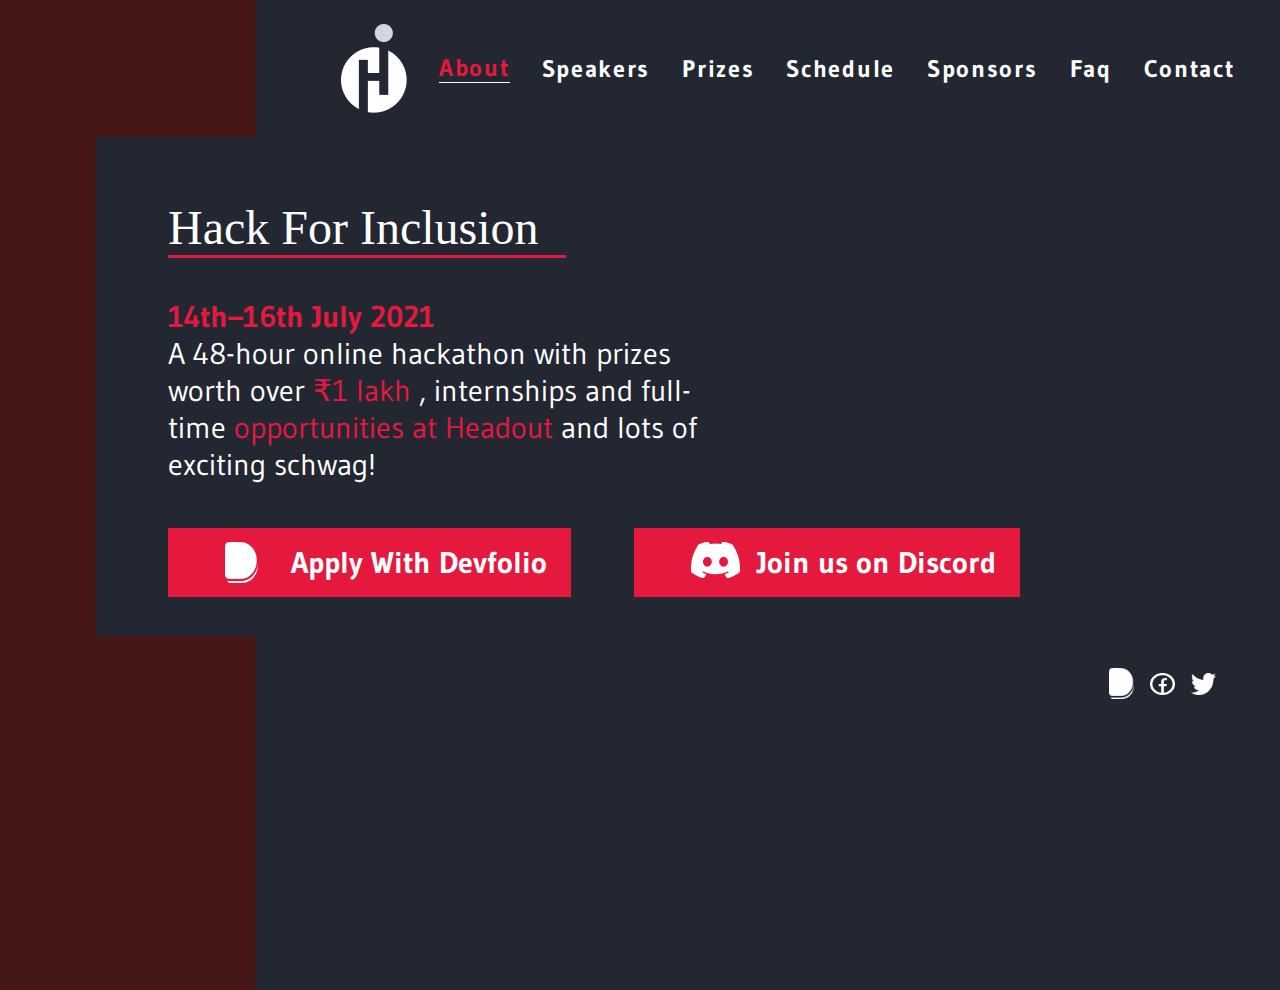
==== index.html @ b7e2710e "UI Updated" ====
<!DOCTYPE html>
<!--[if lt IE 7]>      <html class="no-js lt-ie9 lt-ie8 lt-ie7"> <![endif]-->
<!--[if IE 7]>         <html class="no-js lt-ie9 lt-ie8"> <![endif]-->
<!--[if IE 8]>         <html class="no-js lt-ie9"> <![endif]-->
<!--[if gt IE 8]>      <html class="no-js"> <!--<![endif]-->
<html>
    <head>
        <meta charset="utf-8">
        <meta http-equiv="X-UA-Compatible" content="IE=edge">
        <title></title>
        <meta name="description" content="">
        <meta name="viewport" content="width=device-width, initial-scale=1">
        <link rel="stylesheet" href="css/style.css">
    </head>
    <body>
    <div class="container">
        <nav>
            <ul class="menu">
                <div class="logo">
                    <img src="images/logo.png" />
                </div>
                <li class="active"><a href="index.html">About </a></li>
                <li>Speakers</li>
                <li ><a href="prizes.html">Prizes</a></li>
                <li>Schedule</li>
                <li>Sponsors</li>
                <li>Faq</li>
                <li>Contact</li>
            </ul>
        </nav>

<section class="page1">
    <h2 class="title">Hack For Inclusion</h2>
    <p>
        <span class="colored-text bold">14th–16th July 2021 </span><br>
A 48-hour online hackathon with prizes worth over <span class="colored-text">₹1 lakh </span>, internships and full-time <span class="colored-text"> opportunities at Headout </span>and lots of exciting schwag!


    </p>
    <div class="actions">
        <button class="btn"> <span class="icon">
            <img src="images/dicord.png">
        </span>Apply With Devfolio</button>
        <button class="btn"> <span class="icon">
            <img src="images/discord.png">
        </span>Join us on Discord</button>

    </div>
    
</section>
    <footer>
        <div class="socials">
            <ul class="social-logos">
                <li><img src="images/dicord.png" alt="" class="footer-icon"></li>
                <li><img src="images/facebook.png" alt="" class="footer-icon"></li>
                <li><img src="images/twitter.png" alt="" class="footer-icon"></li>
            </ul>
        </div>
    </footer>
    </div>  
    


        
        <script src="" async defer></script>
    </body>
</html>
---- css/style.css ----
@import url("https://fonts.googleapis.com/css2?family=Gudea:ital,wght@0,400;0,700;1,400&display=swap");

body {
  margin: 0;
  box-sizing: border-box;
  padding: 0;
  background: rgb(69, 23, 23);
}

.menu a:hover{
  color: #e5193d;

}

.container {
  width: 80%;
  height: 110vh;
  background-color: #232731;
  float: right;
  font-family: "Gudea", sans-serif;
}

.menu {
  list-style: none;
  display: flex;
  justify-content: center;
  gap: 2rem;
  color: white;
  font-family: "Gudea", sans-serif;
  align-items: center;
  color: #fff;
  text-align: center;
  font-family: Gudea;
  font-size: 24px;
  font-style: normal;
  font-weight: 700;
  line-height: normal;
  letter-spacing: 1.7px;
}

.logo {
  display: flex;
  width: 65.605px;
height: 88.658px;
}

.logo img{
    margin-right: 3.5rem;
}

nav {
  display: flex;
  justify-content: center;
  align-items: center;
}

.page1 {
  background-color: #232731;
  margin-left: -10rem;
  padding: 1.5rem;
}
.active {
  border-bottom: 1px solid rgb(255, 255, 255);
  color: #e5193d;
}

h2 {
  font-family: poppins;
  font-size: 3rem;
  font-weight: 500;
  margin-left: 3rem;
  border-bottom: 2px solid #e5193d;
  border-width: 0.2rem;
  overflow: hidden;
  width: 35%;
  color: white;
}
.title {
  width: ;
}

p {
  color: white;
  font-family: "Gudea", sans-serif;
  font-size: 30px;
  margin-left: 3rem;
  width: 50%;
  font-weight: 300;
  color: white;
  height: 50%;
}

.bold {
  font-weight: 600;
}

.colored-text {
  color: #e5193d;
}

.btn {
  height: 69px;
  margin-left: 3rem;
  background: #e5193d;
  border: none;
  padding: 1.5rem;
  color: white;
  justify-content: center;
  font-weight: 700;
  font-size: 30px;
  font-family: Gudea;
  display: flex;

  align-items: center;
  border: none;
}

.icon {
  width: 33px;
  height: 41px;
  padding: 33px;
}

.actions {
  display: flex;
}
button {
  margin: 15px;
}

.social-logos {
  display: flex;
  justify-content: right;
  list-style: none;
  gap: 1rem;
  align-items: center;
  padding: 1rem;
  margin-right: 3rem;
}

.footer-icon {
  width: 25px;
}

.speaker-card{
  display: grid;
  grid-template-columns: 1fr 1fr;
  padding: 10px;  


}

.titleprizes{
  font-size: 20px;
  width: 7%;
}

.speaker-img{
  background: #D9D9D9;
    width: 150px;
height: 150px;
}

.speakers-sec{
  display: grid;
  grid-template-columns: repeat(3,1fr);
  width: 80%;
}
.speaker-info{
  color: white;
  font-family: Gudea;
  font-size: 25x;
  width: 150px;
  height: 150px;
  justify-content: center;
  text-align: center;
  align-content: center;
  display: flex;
  flex-direction: column;
}

.speaker-name{
  font-size: 1.6rem;
  font-weight: 600;
}



a { color: inherit;
  text-decoration: none;}
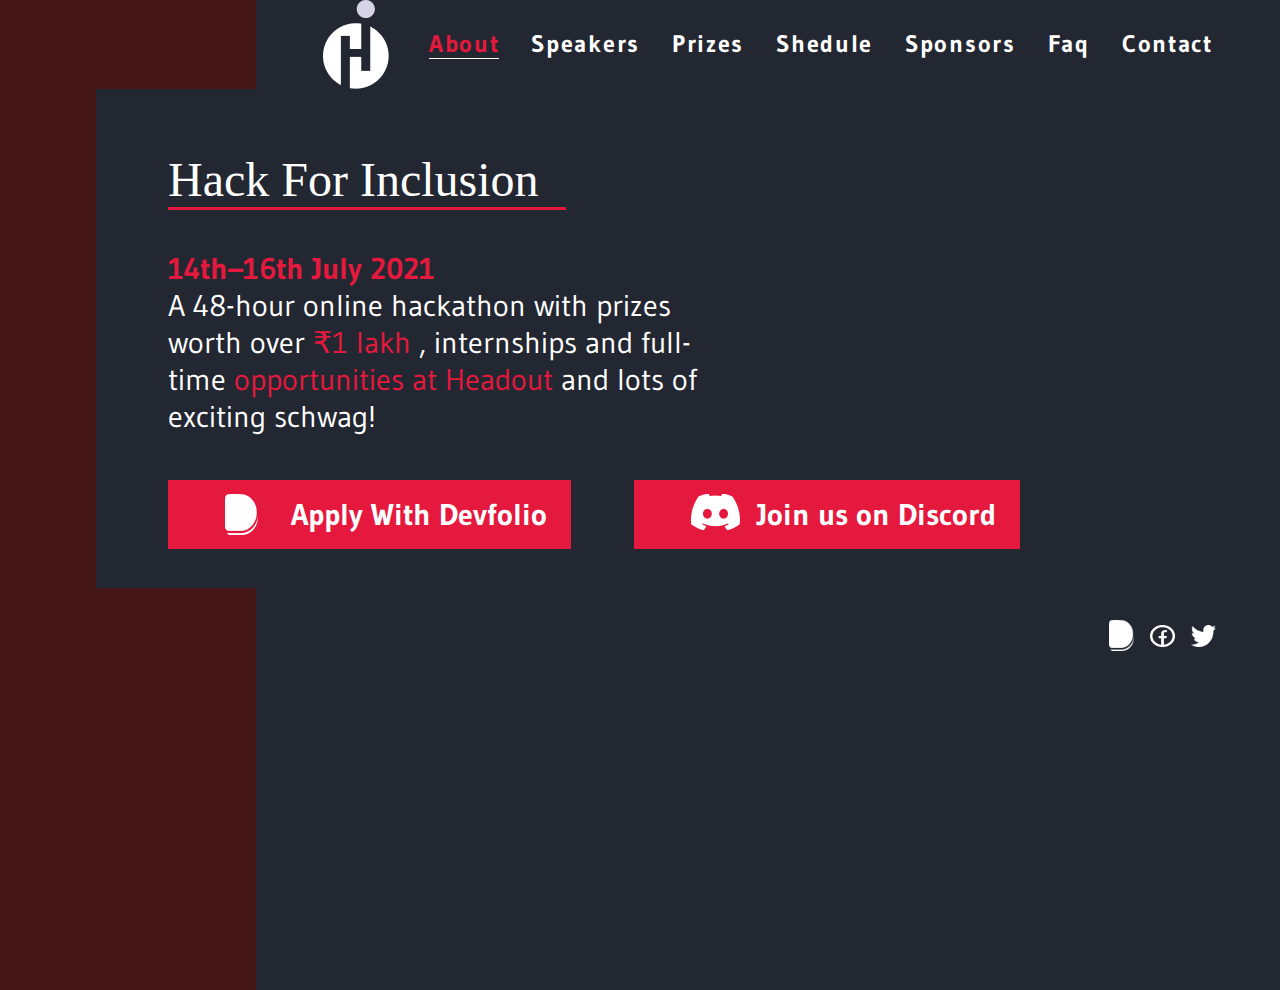
==== commit 7c89b8ed: "Responsive" ====
--- a/index.html
+++ b/index.html
@@ -11,22 +11,31 @@
         <meta name="description" content="">
         <meta name="viewport" content="width=device-width, initial-scale=1">
         <link rel="stylesheet" href="css/style.css">
+        <link rel="stylesheet" href="https://cdnjs.cloudflare.com/ajax/libs/font-awesome/6.4.0/css/all.min.css"
+        integrity="sha512-iecdLmaskl7CVkqkXNQ/ZH/XLlvWZOJyj7Yy7tcenmpD1ypASozpmT/E0iPtmFIB46ZmdtAc9eNBvH0H/ZpiBw=="
+        crossorigin="anonymous" referrerpolicy="no-referrer" />
+
     </head>
     <body>
     <div class="container">
         <nav>
+            <div class="logo">
+                <img src="images/logo.png" />
+            </div>
             <ul class="menu">
-                <div class="logo">
-                    <img src="images/logo.png" />
-                </div>
-                <li class="active"><a href="index.html">About </a></li>
-                <li>Speakers</li>
-                <li ><a href="prizes.html">Prizes</a></li>
-                <li>Schedule</li>
-                <li>Sponsors</li>
-                <li>Faq</li>
-                <li>Contact</li>
+                
+                <li>
+                    <a href="#.html" class="active">About</a>
+                    <a href="#.html  ">Speakers</a>
+                    <a href="#.html">Prizes</a>
+                    <a href="#.html">Shedule</a>
+                    <a href="#.html">Sponsors</a>
+                    <a href="#.html">Faq</a>
+                    <a href="#.html">Contact</a>
+                </li>
             </ul>
+            <button id="open-btn"> <i class="fa-solid fa-bars"></i></button>
+            <button id="close-btn"> <i class="fa-solid fa-xmark"></i></i></button>
         </nav>
 
 <section class="page1">
@@ -62,6 +71,6 @@
 
 
         
-        <script src="" async defer></script>
+        <script src="main.js" async defer></script>
     </body>
 </html>--- a/css/style.css
+++ b/css/style.css
@@ -38,6 +38,14 @@
   letter-spacing: 1.7px;
 }
 
+
+li{
+  display: flex;
+  gap: 2rem;
+}
+
+
+
 .logo {
   display: flex;
   width: 65.605px;
@@ -184,8 +192,192 @@
   font-weight: 600;
 }
 
+nav button{
+  display: none;
+}
+
+
 
 
 a { color: inherit;
   text-decoration: none;} 
 
+
+  @media screen and (max-width: 600px) {
+    .menu {
+      display: flex;
+      flex-direction: column;
+
+    }
+    .menu a:hover{
+      color: #232731;
+    
+    }
+    .menu li {
+      display: none;
+      flex-direction: column;
+      position: absolute;
+      background: #e5193d;
+      margin-top: 30rem;
+      right: 2rem;
+      width: 50%;
+      box-shadow: -4rem 6rem 10rem rgba(0, 0, 0, 0.9) ;
+      padding-bottom: 1rem;
+      border-radius: 10px;
+      
+    }
+    .menu li a{
+      box-shadow: -4rem 6rem 10rem rgba(0, 0, 0, 0.6) ;
+      display: flex;
+      justify-content: center;
+      align-items: center;
+    }
+    
+    a:hover{
+      color:#232731;
+    }
+    .menu .logo{
+      display: block;
+    }
+
+    .container{
+      width: 50%;
+      height: 110vh;
+      background-color: #232731;
+      justify-content: center;
+      font-family: "Gudea", sans-serif;
+      
+    }
+
+    .page1{
+      height: 80vh;
+    }
+    
+    .pagep{
+      height: 80vh;
+
+    }
+
+    .title{
+      width:90% ;
+      font-size: 1.5rem;
+      font-weight: 600;
+      margin-left: 1rem;
+    }
+
+    .page1 p{
+      font-size: 20px;
+      width: 80%;
+      padding-top: 3rem;
+      margin-left: 1rem;
+      margin-bottom: -4rem;
+
+    }
+
+    .btn{
+      font-size: 1rem;
+      height: 25px;
+      margin-left: 1rem;
+      align-items: center;
+
+    }
+
+    .actions{
+      display: flex;
+      flex-direction: column;
+    }
+
+    .titleprizes{
+      width: 100%;
+    }
+    .social-logos{
+      padding: 0rem;
+    }
+    .icon {
+      width: 25px;
+      height: 25px;
+      padding: 10px;
+    }
+
+    .icon img{
+      height: 100%;
+      width: 100%;
+    }
+
+    .logo{
+      height: 50px;
+      margin-left: -25rem;
+      padding: 10px;
+    }
+    nav button{
+      display:inline-block;
+      background: transparent;
+      color:var(--color-light);
+      font-size: 1.8rem;
+      cursor: pointer;
+    }
+
+    nav button#close-btn {
+        display: none;
+        
+        position: absolute;
+        right: 2rem;
+        color: #e5193d;
+        border: none;
+
+    }
+    nav button#open-btn {
+      display: flex;
+      position: absolute;
+      right: 2rem;
+      color: #e5193d;
+      border: none;
+
+    }
+    .titleprizes{
+      width: 35%;
+      margin: 0;
+    }
+    .speakers-sec{
+      width: 100%;
+      display: flex;
+      flex-direction: column;
+      
+
+    }
+    .speaker-card{
+      width: 90%;
+      padding: ;
+      margin-top: 1rem;
+    }
+    .speaker-img{
+       height: 100px;
+       width: 100px;
+    }
+    .speaker-info{
+      height: 100px;
+      width: 100px;
+   }
+    .prizediv{
+      background: #232731;
+      padding: 15px;
+      width: 100%;
+      margin-left: -1rem;
+    }
+    .hide{
+      display: none;
+    }
+    .page1{
+      background: transparent;
+    }
+
+    .social-logos{
+      display: none;
+    }
+    
+   
+  }
+    
+  }
+
+
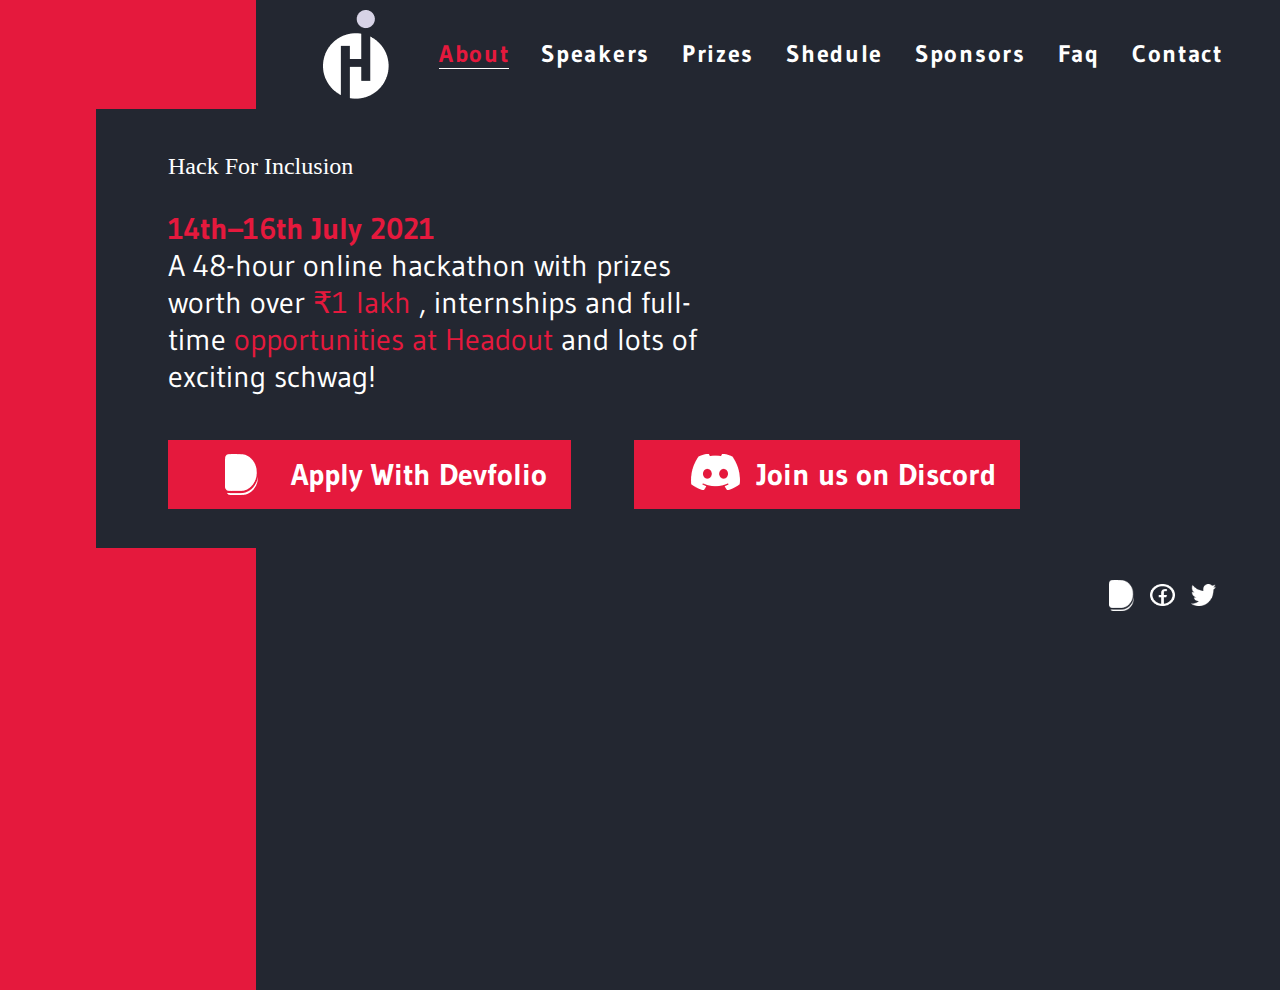
==== commit 87597f10: "Complete Updated" ====
--- a/index.html
+++ b/index.html
@@ -25,13 +25,13 @@
             <ul class="menu">
                 
                 <li>
-                    <a href="#.html" class="active">About</a>
-                    <a href="#.html  ">Speakers</a>
-                    <a href="#.html">Prizes</a>
+                    <a href="index.html" class="active">About</a>
+                    <a href="Speakers.html ">Speakers</a>
+                    <a href="prizes.html">Prizes</a>
                     <a href="#.html">Shedule</a>
                     <a href="#.html">Sponsors</a>
-                    <a href="#.html">Faq</a>
-                    <a href="#.html">Contact</a>
+                    <a href="Faq.html">Faq</a>
+                    <a href="contact.html">Contact</a>
                 </li>
             </ul>
             <button id="open-btn"> <i class="fa-solid fa-bars"></i></button>
--- a/css/style.css
+++ b/css/style.css
@@ -4,7 +4,7 @@
   margin: 0;
   box-sizing: border-box;
   padding: 0;
-  background: rgb(69, 23, 23);
+  background: #e5193d;
 }
 
 .menu a:hover{
@@ -48,6 +48,7 @@
 
 .logo {
   display: flex;
+  padding: 10px;
   width: 65.605px;
 height: 88.658px;
 }
@@ -74,13 +75,10 @@
 
 h2 {
   font-family: poppins;
-  font-size: 3rem;
   font-weight: 500;
   margin-left: 3rem;
-  border-bottom: 2px solid #e5193d;
   border-width: 0.2rem;
   overflow: hidden;
-  width: 35%;
   color: white;
 }
 .title {
@@ -159,9 +157,15 @@
 }
 
 .titleprizes{
-  font-size: 20px;
-  width: 7%;
-}
+  font-size: 35px;
+  font-family: Gudea;
+  font-weight:700;
+  text-overflow: clip;
+  width: fit-content;
+  border-bottom: 2px solid #e5193d;
+}
+
+
 
 .speaker-img{
   background: #D9D9D9;
@@ -173,6 +177,8 @@
   display: grid;
   grid-template-columns: repeat(3,1fr);
   width: 80%;
+  margin-left: 3rem;
+  margin-bottom: 2rem;
 }
 .speaker-info{
   color: white;
@@ -238,6 +244,7 @@
     }
     .menu .logo{
       display: block;
+    
     }
 
     .container{
@@ -287,9 +294,7 @@
       flex-direction: column;
     }
 
-    .titleprizes{
-      width: 100%;
-    }
+    
     .social-logos{
       padding: 0rem;
     }
@@ -335,7 +340,7 @@
 
     }
     .titleprizes{
-      width: 35%;
+      width:fit-content;
       margin: 0;
     }
     .speakers-sec{
@@ -367,12 +372,10 @@
     .hide{
       display: none;
     }
-    .page1{
-      background: transparent;
-    }
+    
 
     .social-logos{
-      display: none;
+      display:  ;
     }
     
    
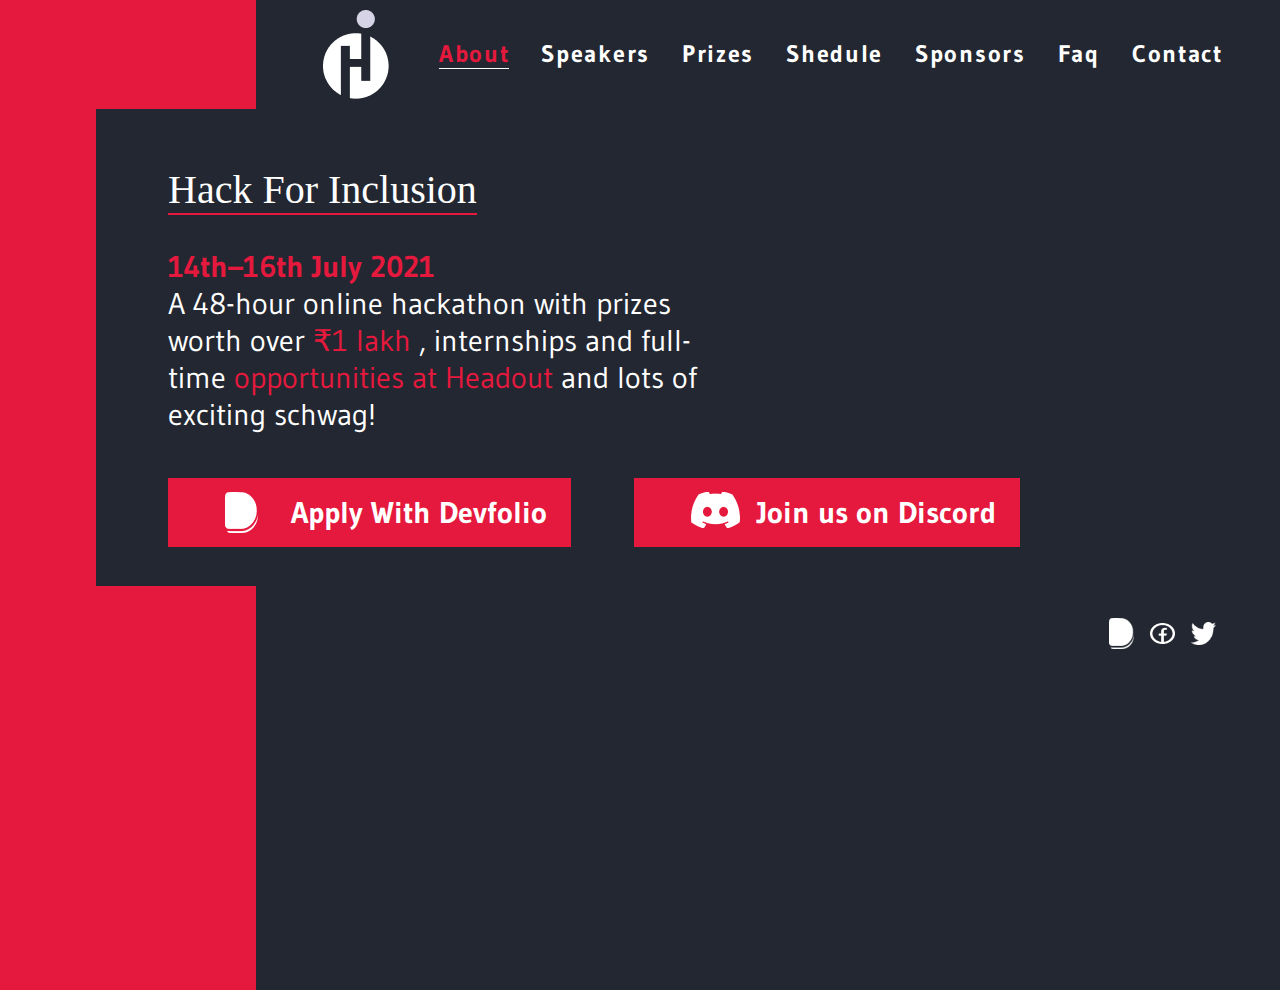
==== commit cfdc0e87: "Responsive" ====
--- a/index.html
+++ b/index.html
@@ -39,7 +39,7 @@
         </nav>
 
 <section class="page1">
-    <h2 class="title">Hack For Inclusion</h2>
+    <h2 class="titlehead">Hack For Inclusion</h2>
     <p>
         <span class="colored-text bold">14th–16th July 2021 </span><br>
 A 48-hour online hackathon with prizes worth over <span class="colored-text">₹1 lakh </span>, internships and full-time <span class="colored-text"> opportunities at Headout </span>and lots of exciting schwag!
@@ -71,6 +71,6 @@
 
 
         
-        <script src="main.js" async defer></script>
+        <script src="js/main.js" async defer></script>
     </body>
 </html>--- a/css/style.css
+++ b/css/style.css
@@ -75,16 +75,18 @@
 
 h2 {
   font-family: poppins;
+  width: fit-content;
   font-weight: 500;
   margin-left: 3rem;
   border-width: 0.2rem;
   overflow: hidden;
   color: white;
 }
-.title {
-  width: ;
-}
-
+.titlehead{
+  font-size: 2.5rem;
+  border-bottom: 2.5px solid #e5193d; 
+
+}
 p {
   color: white;
   font-family: "Gudea", sans-serif;
@@ -271,6 +273,10 @@
       font-weight: 600;
       margin-left: 1rem;
     }
+    .titlehead{
+      font-size: 1.5rem;
+      margin-left: 0;
+    }
 
     .page1 p{
       font-size: 20px;
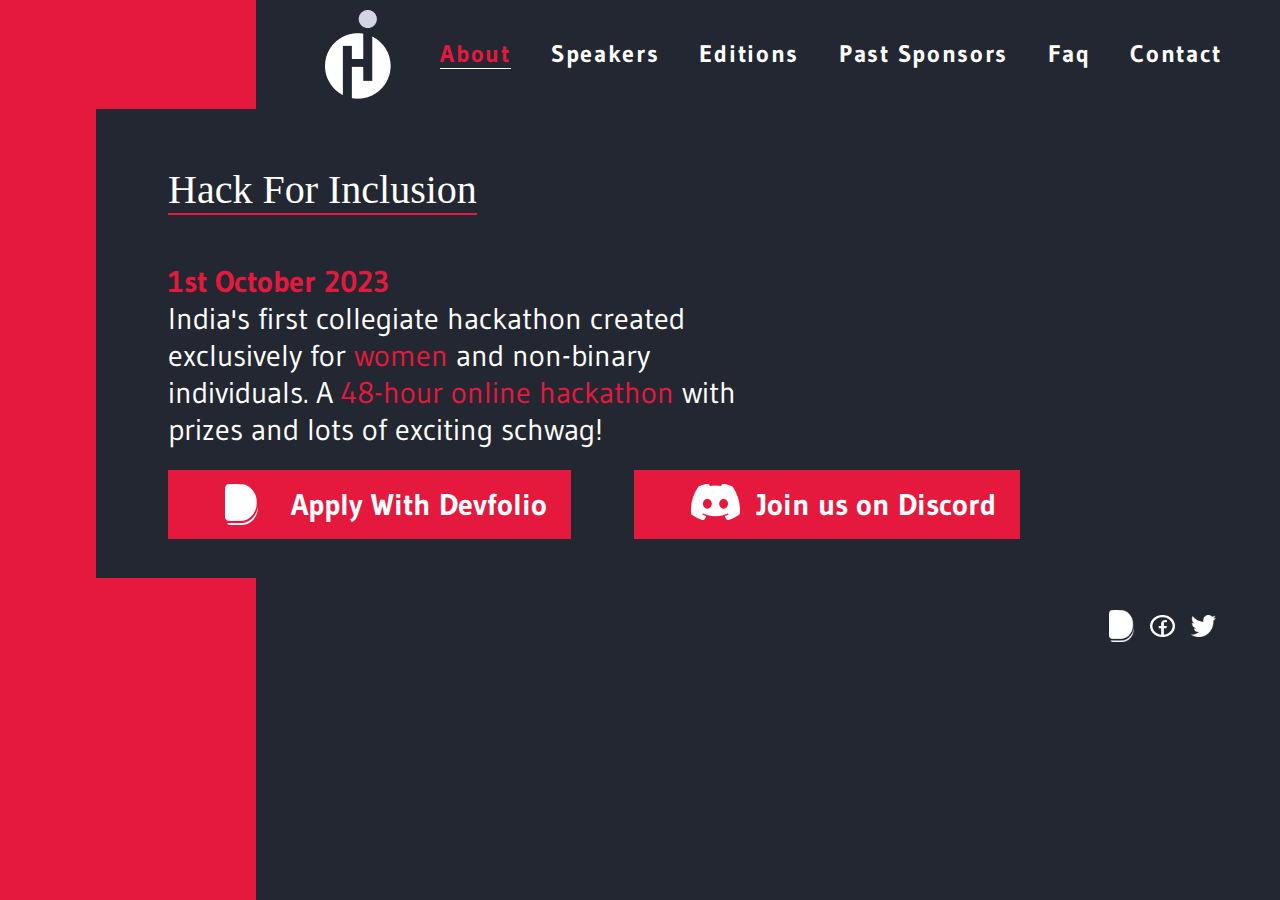
==== commit e418e2f6: "Upadted4" ====
--- a/index.html
+++ b/index.html
@@ -27,10 +27,10 @@
                 <li>
                     <a href="index.html" class="active">About</a>
                     <a href="Speakers.html ">Speakers</a>
-                    <a href="prizes.html">Prizes</a>
-                    <a href="#.html">Shedule</a>
-                    <a href="#.html">Sponsors</a>
-                    <a href="Faq.html">Faq</a>
+                    <!-- <a href="prizes.html">Prizes</a> -->
+                    <a href="past.html"> Editions</a>
+                    <a href="sponsor.html">Past Sponsors</a>
+                    <a href="faq.html">Faq</a>
                     <a href="contact.html">Contact</a>
                 </li>
             </ul>
@@ -38,12 +38,12 @@
             <button id="close-btn"> <i class="fa-solid fa-xmark"></i></i></button>
         </nav>
 
-<section class="page1">
+<section class="page1 home">
     <h2 class="titlehead">Hack For Inclusion</h2>
     <p>
-        <span class="colored-text bold">14th–16th July 2021 </span><br>
-A 48-hour online hackathon with prizes worth over <span class="colored-text">₹1 lakh </span>, internships and full-time <span class="colored-text"> opportunities at Headout </span>and lots of exciting schwag!
-
+        <span class="colored-text bold">1st October 2023 </span><br>
+        India's first collegiate hackathon created exclusively for<span class="colored-text"> women</span> and non-binary individuals.
+        A <span class="colored-text">48-hour online hackathon </span>with prizes and lots of exciting schwag!
 
     </p>
     <div class="actions">
@@ -51,8 +51,8 @@
             <img src="images/dicord.png">
         </span>Apply With Devfolio</button>
         <button class="btn"> <span class="icon">
-            <img src="images/discord.png">
-        </span>Join us on Discord</button>
+        <img src="images/discord.png">
+        </span> <a href="https://discord.com/invite/e9G7J9E" target="_blank">Join us on Discord</a></button>
 
     </div>
     
@@ -60,9 +60,9 @@
     <footer>
         <div class="socials">
             <ul class="social-logos">
-                <li><img src="images/dicord.png" alt="" class="footer-icon"></li>
-                <li><img src="images/facebook.png" alt="" class="footer-icon"></li>
-                <li><img src="images/twitter.png" alt="" class="footer-icon"></li>
+                <li><a href="https://discord.com/invite/e9G7J9E" target="_blank"><img src="images/dicord.png" alt="" class="footer-icon"></a></li>
+                <li><a href="https://www.facebook.com/HackoutIO" target="_blank"><img src="images/facebook.png" alt="" class="footer-icon"></a></li>
+                <li><a href="https://twitter.com/HackoutIO" target="_blank"><img src="images/twitter.png" alt="" class="footer-icon"></a></li>
             </ul>
         </div>
     </footer>
@@ -71,6 +71,6 @@
 
 
         
-        <script src="js/main.js" async defer></script>
+        <script src="Js/main.js" async defer></script>
     </body>
 </html>--- a/css/style.css
+++ b/css/style.css
@@ -14,7 +14,15 @@
 
 .container {
   width: 80%;
-  height: 110vh;
+  height: 100vh;
+  background-color: #232731;
+  float: right;
+  font-family: "Gudea", sans-serif;
+}
+
+.container2 {
+  width: 80%;
+  height: fit-content;
   background-color: #232731;
   float: right;
   font-family: "Gudea", sans-serif;
@@ -41,7 +49,7 @@
 
 li{
   display: flex;
-  gap: 2rem;
+  gap: 2.5rem;
 }
 
 
@@ -96,6 +104,7 @@
   font-weight: 300;
   color: white;
   height: 50%;
+  margin-top: 3rem;
 }
 
 .bold {
@@ -105,7 +114,19 @@
 .colored-text {
   color: #e5193d;
 }
-
+.faq-content{
+  margin-left: 3rem;
+  margin: 1rem;
+  font-size: 1rem;
+  color: white;
+}
+
+.speaker-fit-content{
+  height: fit-content;
+}
+.faq-fit-content{
+  height: fit-content;
+}
 .btn {
   height: 69px;
   margin-left: 3rem;
@@ -131,6 +152,7 @@
 
 .actions {
   display: flex;
+  margin-top: -1.4rem;
 }
 button {
   margin: 15px;
@@ -159,7 +181,7 @@
 }
 
 .titleprizes{
-  font-size: 35px;
+  font-size: 55px;
   font-family: Gudea;
   font-weight:700;
   text-overflow: clip;
@@ -179,7 +201,6 @@
   display: grid;
   grid-template-columns: repeat(3,1fr);
   width: 80%;
-  margin-left: 3rem;
   margin-bottom: 2rem;
 }
 .speaker-info{
@@ -204,18 +225,58 @@
   display: none;
 }
 
-
+.sponsors-img{
+  display: flex;
+  gap: 2rem;
+  margin: 3rem;
+  background: white;
+  width: fit-content;
+  padding: 50px;
+  border-radius: 10px;
+}
+
+.sponsors-img img{
+  height: 50px;
+  width: auto;
+
+}
 
 
 a { color: inherit;
   text-decoration: none;} 
 
 
-  @media screen and (max-width: 600px) {
+  @media screen and (min-width: 380px) and (max-width: 600px) {
     .menu {
       display: flex;
       flex-direction: column;
 
+    }
+    .faq-body{
+      margin: 0;
+      margin-bottom: 10px;
+      font-size: 10px;
+    }
+    .faq-content{
+      position: relative;
+      font-size: 1rem;
+      color: white;
+      margin-left: 1rem;
+    }
+    .container {
+      width: 80%;
+      height: 100vh;
+      background-color: #232731;
+      float: right;
+      font-family: "Gudea", sans-serif;
+    }
+
+    .container2 {
+      width: 80%;
+      height: 100vh;
+      background-color: #232731;
+      float: right;
+      font-family: "Gudea", sans-serif;
     }
     .menu a:hover{
       color: #232731;
@@ -251,16 +312,14 @@
 
     .container{
       width: 50%;
-      height: 110vh;
+      height: 100vh;
       background-color: #232731;
       justify-content: center;
       font-family: "Gudea", sans-serif;
       
     }
 
-    .page1{
-      height: 80vh;
-    }
+    
     
     .pagep{
       height: 80vh;
@@ -284,7 +343,15 @@
       padding-top: 3rem;
       margin-left: 1rem;
       margin-bottom: -4rem;
-
+      margin-top: 0rem;
+    }
+
+    .cont-fit-content{
+      height: fit-content;
+    }
+
+    .home{
+      height: 70vh;
     }
 
     .btn{
@@ -349,14 +416,14 @@
       width:fit-content;
       margin: 0;
     }
-    .speakers-sec{
+    /* .speakers-sec{
       width: 100%;
       display: flex;
       flex-direction: column;
       
 
-    }
-    .speaker-card{
+    } */
+    /* .speaker-card{
       width: 90%;
       padding: ;
       margin-top: 1rem;
@@ -368,7 +435,7 @@
     .speaker-info{
       height: 100px;
       width: 100px;
-   }
+   } */
     .prizediv{
       background: #232731;
       padding: 15px;
@@ -383,10 +450,320 @@
     .social-logos{
       display:  ;
     }
+
+    .titleprizes{
+      width:fit-content;
+      margin: 0;
+      font-size: 34px;
+    }
+    .speakers-sec{
+      width: 100%;
+      display: flex;
+      flex-direction: column;
+      
+
+    }
+    .speaker-card{
+      width: 90%;
+      padding: ;
+      margin-top: 1rem;
+    }
+    
+    .speaker-info{
+      height: 100px;
+      width: 100px;
+   }
+
+   .speaker-name {
+    font-size: 1.4rem;
+    font-weight: 600;
+    margin-left: 5px;
+}
+    .sponsors-img{
+      display: flex;
+      flex-direction: column;
+      gap: 2rem;
+      background: white;
+      
+      margin-left: 0;
+      padding: 25px;
+      border-radius: 10px;
+    }
+    
+    .sponsors-img img{
+      height: 30px;
+      width: 90%;
+    }
+
+    
+    
     
    
   }
     
+  
+
+
+
+
+
+  @media screen and (min-width: 100px) and (max-width: 379px) {
+    .menu {
+      display: flex;
+      flex-direction: column;
+
+    }
+    .menu a:hover{
+      color: #232731;
+    
+    }
+    .mobile-fit-content{
+      height:fit-content;
+    }
+
+    .contact-mobile{
+      height:100vh;
+    }
+    /* .container2{
+      width: 80%;
+      height:100vh;
+      background-color: #232731;
+      float: right;
+      font-family: "Gudea", sans-serif;
+    } */
+    .menu li {
+      display: none;
+      flex-direction: column;
+      position: absolute;
+      background: #e5193d;
+      margin-top: 30rem;
+      right: 2rem;
+      width: 50%;
+      box-shadow: -4rem 6rem 10rem rgba(0, 0, 0, 0.9) ;
+      padding-bottom: 1rem;
+      border-radius: 10px;
+      
+    }
+
+    .container2 {
+      width: 80%;
+      height: fit-content;
+      background-color: #232731;
+      float: right;
+      font-family: "Gudea", sans-serif;
+    }
+    .menu li a{
+      box-shadow: -4rem 6rem 10rem rgba(0, 0, 0, 0.6) ;
+      display: flex;
+      justify-content: center;
+      align-items: center;
+    }
+    
+    a:hover{
+      color:#232731;
+    }
+    .menu .logo{
+      display: block;
+    
+    }
+
+    .container{
+      width: 50%;
+      height: 100vh;
+      background-color: #232731;
+      justify-content: center;
+      font-family: "Gudea", sans-serif;
+      
+    }
+
+   
+    
+    .pagep{
+      height: 80vh;
+
+    }
+
+    .title{
+      width:90% ;
+      font-size: 1.5rem;
+      font-weight: 600;
+      margin-left: 1rem;
+    }
+    .titlehead{
+      font-size: 1.5rem;
+      margin-left: 0;
+    }
+
+    .page1 p{
+      font-size: 20px;
+      width: 80%;
+      padding-top: 3rem;
+      margin-left: 1rem;
+      margin-bottom: -4rem;
+      margin-top: -1rem;
+    }
+
+    .faq-body p{
+      font-size:10px;
+      width: 80%;
+      padding-top: 1.4rem;
+      height: fit-content;
+     
+      margin: 0;
+      margin-left:1rem;
+      
+      
+    }
+
+    .btn{
+      font-size: 1rem;
+      height: 25px;
+      margin-left: 1rem;
+      align-items: center;
+
+    }
+    .socials{
+      width: 100%;
+    }
+
+    .actions{
+      display: flex;
+      flex-direction: column;
+    }
+
+    
+    .social-logos{
+      padding: 0rem;
+    }
+    .icon {
+      width: 25px;
+      height: 25px;
+      padding: 10px;
+    }
+
+    .icon img{
+      height: 100%;
+      width: 100%;
+    }
+
+    .logo{
+      height: 50px;
+      margin-left: -25rem;
+      padding: 10px;
+    }
+    nav button{
+      display:inline-block;
+      background: transparent;
+      color:var(--color-light);
+      font-size: 1.8rem;
+      cursor: pointer;
+    }
+
+    nav button#close-btn {
+        display: none;
+        
+        position: absolute;
+        right: 2rem;
+        color: #e5193d;
+        border: none;
+
+    }
+    nav button#open-btn {
+      display: flex;
+      position: absolute;
+      right: 2rem;
+      color: #e5193d;
+      border: none;
+
+    }
+    .titleprizes{
+      width:fit-content;
+      margin: 0;
+      font-size: 34px;
+    }
+    .speakers-sec{
+      width: 100%;
+      display: flex;
+      flex-direction: column;
+      
+
+    }
+    .speaker-card{
+      width: 90%;
+      padding: ;
+      margin-top: 1rem;
+    }
+    
+    .speaker-info{
+      height: 100px;
+      width: 100px;
+   }
+
+   .speaker-name {
+    font-size: 1.4rem;
+    font-weight: 600;
+    margin-left: 5px;
+}
+    .prizediv{
+      background: #232731;
+      padding: 15px;
+      width: 100%;
+      margin-left: -1rem;
+    }
+    .hide{
+      display: none;
+    }
+    
+
+    .social-logos{
+      display:  ;
+    }
+    .news{
+     background: aqua;
+     height: 100vh;
+    }
+   
+    .sponsors-img{
+      display: flex;
+      flex-direction: column;
+      gap: 2rem;
+      background: white;
+      height: 90%;
+      margin-left: 0;
+      padding: 25px;
+      border-radius: 10px;
+    }
+    
+    .sponsors-img img{
+      height: 30px;
+      width: 90%;
+    }
+
   }
-
-
+.xy{
+  height: 35vh;
+  width: 23%;
+  
+}   
+
+.op{
+  height: 35vh;
+  width: 23%;
+  padding-left: 9%;
+}
+.news{
+ 
+  width: 80%;
+  margin-top: 2.5rem;
+  margin-left: 10%;
+}
+.speaker-img{
+  
+}
+.zuck{
+  width: 150px;
+    height: 150px;
+}
+.speaker-des{
+  color: #e5193d;
+}